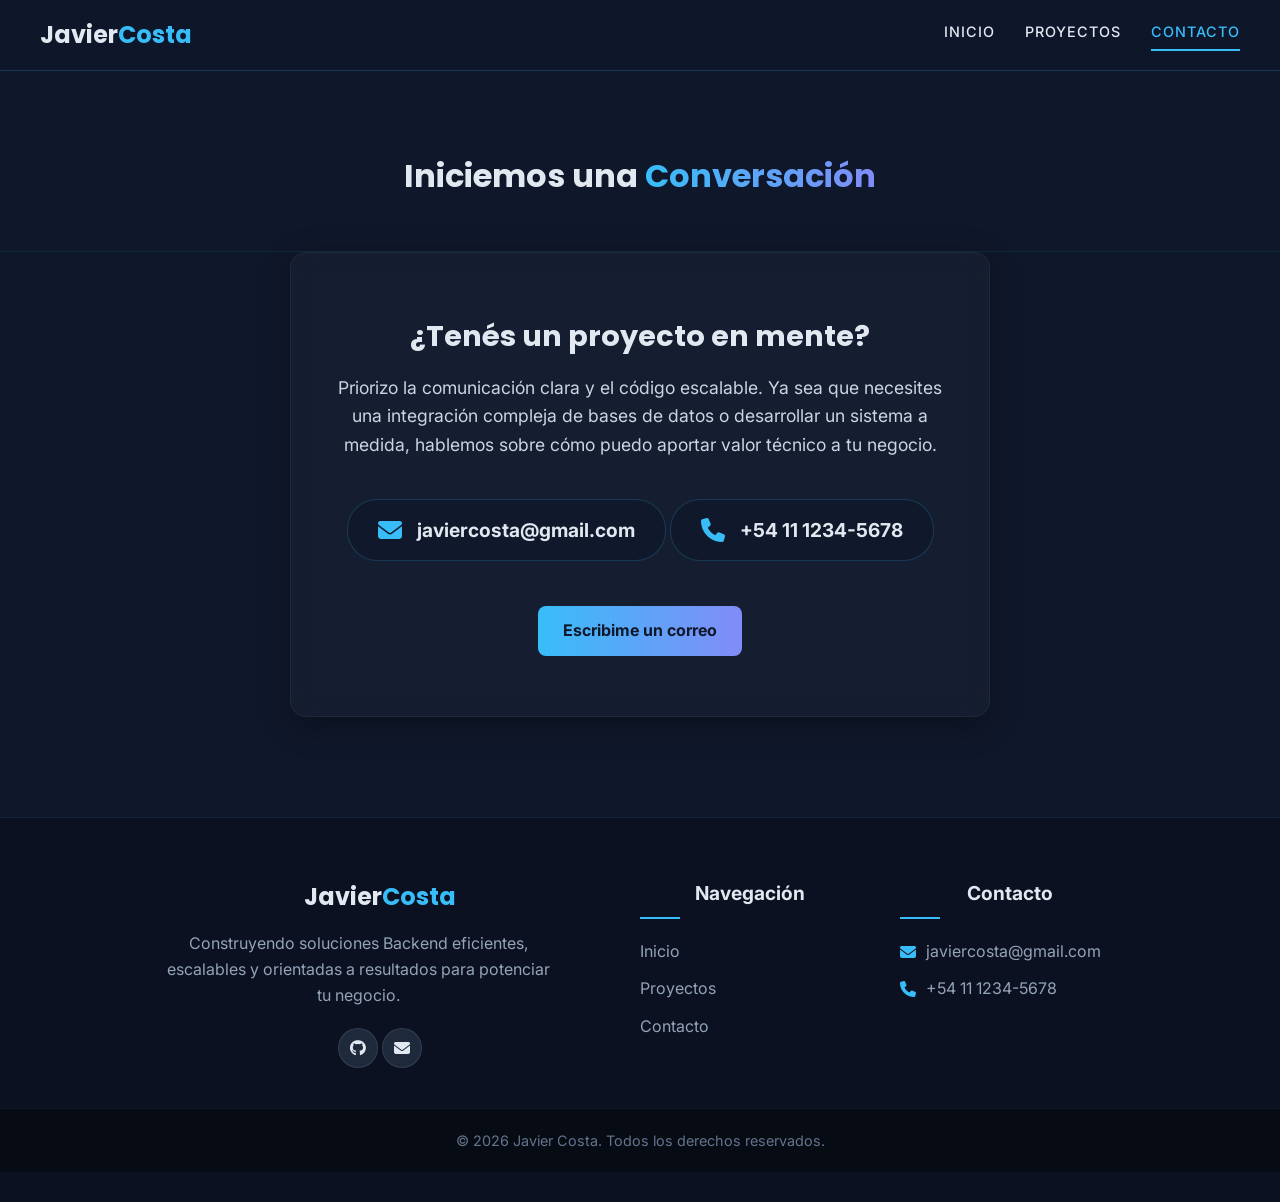
==== html/contacto.html @ f79e32a3 "Add files via upload" ====
<!DOCTYPE html>
<html lang="es">
<head>
    <meta charset="UTF-8">
    <meta name="viewport" content="width=device-width, initial-scale=1.0">
    <title>Contacto | Javier Costa</title>
    <link rel="preconnect" href="https://fonts.googleapis.com">
    <link rel="preconnect" href="https://fonts.gstatic.com" crossorigin>
    <link href="https://fonts.googleapis.com/css2?family=Inter:wght@300;400;500&family=Poppins:wght@500;700;800&display=swap" rel="stylesheet">
    <link rel="stylesheet" href="https://cdnjs.cloudflare.com/ajax/libs/font-awesome/6.4.0/css/all.min.css">
    <link rel="stylesheet" href="/css/estilos.css">
</head>
<body>
    <nav class="navbar">
        <div class="barra-progreso-contenedor">
            <div class="barra-progreso" id="barra-progreso"></div>
        </div>
        <div class="nav-expandido nav-container">
            <a href="index.html" class="logo">Javier<span>Costa</span></a>
            <button class="menu-toggle" id="menu-toggle">
                <i class="fas fa-bars"></i>
            </button>
            <ul class="nav-menu" id="nav-menu">
                <li><a href="index.html" class="nav-link">Inicio</a></li>
                <li><a href="proyectos.html" class="nav-link">Proyectos</a></li>
                <li><a href="contacto.html" class="nav-link activo-link">Contacto</a></li> 
            </ul>
        </div>
    </nav>

    <header class="header-interno" style="padding: 150px 0 50px 0; text-align: center;">
        <div class="contenedor">
            <h1>Iniciemos una <span class="texto-gradiente">Conversación</span></h1>
        </div>
    </header>

   <main class="contenedor" style="padding-bottom: 100px;">
        <div class="contacto-simplificado card">
            <div class="contacto-info text-center">
                <h3>¿Tenés un proyecto en mente?</h3>
                <p>Priorizo la comunicación clara y el código escalable. Ya sea que necesites una integración compleja de bases de datos o desarrollar un sistema a medida, hablemos sobre cómo puedo aportar valor técnico a tu negocio.</p>
                
                <div class="info-item-grande">
                    <i class="fas fa-envelope"></i>
                    <span>javiercosta@gmail.com</span>
                </div>

                <div class="info-item-grande">
                    <i class="fas fa-phone"></i>
                    <span>+54 11 1234-5678</span>
                </div>
                <a href="mailto:javiercosta@gmail.com" class="btn btn-primario mt-4">Escribime un correo</a>
            </div>
        </div>
    </main>

 <footer class="footer-moderno">
        <div class="contenedor footer-grid">
            <div class="footer-columna marca">
                <a href="index.html" class="logo">Javier<span>Costa</span></a>
                <p>Construyendo soluciones Backend eficientes, escalables y orientadas a resultados para potenciar tu negocio.</p>
                <div class="redes-sociales-footer">
                    <a href="https://github.com/ModuMod" class="btn-icono-pequeno"><i class="fab fa-github"></i></a>
                    <a href="mailto:javiercosta@gmail.com" class="btn-icono-pequeno"><i class="fas fa-envelope"></i></a>

                </div>
            </div>
            
            <div class="footer-columna">
                <h4>Navegación</h4>
                <ul>
                    <li><a href="index.html">Inicio</a></li>
                    <li><a href="proyectos.html">Proyectos</a></li>
                    <li><a href="contacto.html">Contacto</a></li>
                </ul>
            </div>
            
            <div class="footer-columna">
                <h4>Contacto</h4>
                <ul>
                    <li><i class="fas fa-envelope"></i> javiercosta@gmail.com</li>
                     <li><i class="fas fa-phone"></i> +54 11 1234-5678</li>
                </ul>
            </div>
        </div>
        
        <div class="footer-bottom">
            <div class="contenedor">
                <p>&copy; 2026 Javier Costa. Todos los derechos reservados.</p>
            </div>
        </div>
    </footer>
    <script src="/js/app.js"></script>
</body>
</html>
---- css/estilos.css ----
:root {
    --color-fondo: #0f172a;
    --color-texto: #e2e8f0;
    --color-acento: #38bdf8;
    --color-acento-hover: #0ea5e9;
    --color-card: #1e293b;
    --gradiente-hero: linear-gradient(135deg, #0f172a 0%, #1e293b 100%);
    --gradiente-texto: linear-gradient(90deg, #38bdf8, #818cf8);
    --font-texto: 'Inter', sans-serif;
    --font-titulos: 'Poppins', sans-serif;
}
/* --- BONUS UX: SCROLL FLUIDO Y COMPENSACIÓN --- */
html {
    scroll-behavior: smooth;
    /* Compensa la altura del navbar para que no tape los títulos */
    scroll-padding-top: 90px; 
}

/* --- BONUS UX: SCROLLBAR PERSONALIZADA --- */
::-webkit-scrollbar {
    width: 10px;
}

::-webkit-scrollbar-track {
    background: var(--color-fondo);
}

::-webkit-scrollbar-thumb {
    background: var(--color-card);
    border-radius: 5px;
    border: 1px solid rgba(56, 189, 248, 0.3);
}

::-webkit-scrollbar-thumb:hover {
    background: var(--color-acento);
}
* {
    margin: 0;
    padding: 0;
    box-sizing: border-box;
}

body {
    background-color: var(--color-fondo);
    color: var(--color-texto);
    line-height: 1.6;
    overflow-x: hidden;
    font-family: var(--font-texto);
}

h1, h2, h3, .logo {
    font-family: var(--font-titulos);
}

.texto-gradiente {
    background: var(--gradiente-texto);
    background-clip: text;          
    -webkit-background-clip: text;
    -webkit-text-fill-color: transparent;
}

.contenedor {
    max-width: 1000px;
    margin: 0 auto;
    padding: 0 20px;
}

/* --- SECCIÓN HERO ACTUALIZADA --- */
.hero {
    position: relative;
    padding: 180px 0 100px 0;
    border-bottom: 1px solid rgba(56, 189, 248, 0.1);
    background-color: var(--color-fondo);
}

.hero-glow {
    position: absolute;
    top: 20%;
    left: 50%;
    transform: translateX(-50%);
    width: 600px;
    height: 600px;
    background: radial-gradient(circle, rgba(56,189,248,0.1) 0%, rgba(15,23,42,0) 70%);
    z-index: 0;
    pointer-events: none;
}

.hero-grid {
    position: relative;
    z-index: 1;
    display: grid;
    grid-template-columns: 1fr 1fr;
    gap: 50px;
    align-items: center;
}

.hero-texto {
    text-align: left;
}

.hero h1 {
    font-size: 4rem;
    line-height: 1.1;
    margin-bottom: 15px;
    color: #fff;
}

.hero .subtitulo {
    font-size: 1.5rem;
    color: var(--color-texto);
    font-weight: 500;
    margin-bottom: 15px;
}

.hero .tagline {
    color: #94a3b8;
    font-size: 1.1rem;
    max-width: 90%;
}

/* Redes Sociales */
.redes-sociales {
    margin-top: 30px;
    display: flex;
    justify-content: flex-start;
    gap: 20px;
}

.btn-icono {
    display: flex;
    align-items: center;
    justify-content: center;
    width: 50px;
    height: 50px;
    background-color: var(--color-card);
    color: var(--color-acento);
    border-radius: 50%;
    text-decoration: none;
    font-size: 1.5rem;
    border: 2px solid transparent;
    transition: all 0.3s ease;
}

.btn-icono:hover {
    border-color: var(--color-acento);
    color: #fff;
    background-color: var(--color-acento);
    transform: translateY(-5px);
    box-shadow: 0 5px 15px rgba(56, 189, 248, 0.4);
}

/* Botones del Hero */
.hero-botones {
    display: flex;
    gap: 20px;
    margin-top: 30px;
}

.btn-primario {
    background: var(--gradiente-texto);
    color: #fff;
    padding: 12px 28px;
    border-radius: 30px;
    text-decoration: none;
    font-weight: bold;
    transition: transform 0.3s ease, box-shadow 0.3s ease;
    border: none;
}

.btn-primario:hover {
    transform: translateY(-3px);
    box-shadow: 0 10px 20px rgba(56, 189, 248, 0.3);
}

.btn-secundario {
    background: transparent;
    color: var(--color-texto);
    padding: 12px 28px;
    border-radius: 30px;
    text-decoration: none;
    font-weight: bold;
    border: 2px solid rgba(255,255,255,0.2);
    transition: all 0.3s ease;
}

.btn-secundario:hover {
    border-color: var(--color-acento);
    color: var(--color-acento);
}

/* Imagen Flotante del Hero */
.hero-imagen-contenedor {
    display: flex;
    justify-content: center;
}

.imagen-flotante {
    width: 100%;
    max-width: 400px;
    border-radius: 20px;
    box-shadow: 0 20px 40px rgba(0,0,0,0.6);
    border: 1px solid rgba(255,255,255,0.1);
    animation: flotar 6s ease-in-out infinite;
}

@keyframes flotar {
    0% { transform: translateY(0px); }
    50% { transform: translateY(-20px); }
    100% { transform: translateY(0px); }
}

/* --- SECCIONES GENERALES --- */
section {
    padding: 80px 0;
    border-bottom: 1px solid rgba(255,255,255,0.05);
}

section h2 {
    font-size: 2.2rem;
    margin-bottom: 40px;
    color: var(--color-acento);
    text-align: center;
    text-transform: uppercase;
    letter-spacing: 2px;
}

.grid-servicios {
    display: grid;
    grid-template-columns: repeat(auto-fit, minmax(280px, 1fr));
    gap: 30px;
}

/* --- EFECTO GLASSMORFISMO PARA LAS TARJETAS --- */
.card, .card-proyecto-moderna {
    background: rgba(30, 41, 59, 0.4); 
    backdrop-filter: blur(12px);
    -webkit-backdrop-filter: blur(12px);
    border: 1px solid rgba(255, 255, 255, 0.05); 
    box-shadow: 0 8px 32px 0 rgba(0, 0, 0, 0.3);
    position: relative;
    transition: transform 0.4s ease, box-shadow 0.4s ease, border-color 0.4s ease;
}

.card {
    padding: 35px 25px;
    border-radius: 16px;
    overflow: hidden;
}

.card-proyecto-moderna {
    display: grid;
    grid-template-columns: 1fr 1fr;
    border-radius: 16px;
    overflow: hidden;
}

/* Efecto luminoso superior elegante en hover */
.card::before, .card-proyecto-moderna::before {
    content: "";
    position: absolute;
    top: 0;
    left: 0;
    width: 100%;
    height: 3px;
    background: var(--gradiente-texto);
    opacity: 0;
    transition: opacity 0.4s ease;
    z-index: 10;
}

.card:hover::before, .card-proyecto-moderna:hover::before {
    opacity: 1;
}

.card:hover, .card-proyecto-moderna:hover {
    transform: translateY(-10px);
    box-shadow: 0 15px 30px rgba(56, 189, 248, 0.15);
    border-color: rgba(56, 189, 248, 0.3);
}

/* Contenido interno de las tarjetas */
.icono-card {
    font-size: 2.5rem;
    color: var(--color-acento);
    margin-bottom: 20px;
}

.card h3, .card-proyecto-moderna h3 {
    margin-bottom: 15px;
    font-size: 1.4rem;
}

.card p, .card-proyecto-moderna p {
    color: #cbd5e1;
}

.btn {
    display: inline-flex;
    align-items: center;
    gap: 10px;
    background-color: var(--color-acento);
    color: var(--color-fondo);
    padding: 12px 25px;
    text-decoration: none;
    font-weight: bold;
    border-radius: 8px;
    margin-top: 20px;
    transition: all 0.3s ease;
}

.btn:hover {
    background-color: var(--color-acento-hover);
    transform: scale(1.05);
    box-shadow: 0 5px 15px rgba(56, 189, 248, 0.4);
}

/* --- ESTILOS DE LAS ETIQUETAS TECH --- */
.etiquetas-tech {
    display: flex;
    gap: 10px;
    margin-bottom: 20px;
    flex-wrap: wrap;
}

.tag {
    background: rgba(56, 189, 248, 0.1);
    color: var(--color-acento);
    padding: 6px 14px;
    border-radius: 20px;
    font-size: 0.8rem;
    font-weight: 600;
    letter-spacing: 0.5px;
    border: 1px solid rgba(56, 189, 248, 0.2);
    box-shadow: 0 2px 10px rgba(0,0,0,0.1);
}

footer {
    text-align: center;
    padding: 30px 0;
    color: #64748b;
    background-color: var(--color-card);
}

/* --- CLASES DE ANIMACIÓN --- */
.oculto {
    opacity: 0;
    transform: translateY(40px);
    transition: opacity 0.8s ease-out, transform 0.8s ease-out;
}

.mostrar {
    opacity: 1;
    transform: translateY(0);
}

/* --- NAVBAR Y MENÚ --- */
.navbar {
    position: fixed;
    top: 0;
    left: 0;
    width: 100%;
    background-color: rgba(15, 23, 42, 0.95);
    backdrop-filter: blur(10px);
    z-index: 1000;
    border-bottom: 1px solid rgba(56, 189, 248, 0.2);
}
.nav-expandido {
    max-width: 1300px; /* Más ancho que el contenedor normal de 1000px */
    width: 100%;
    margin: 0 auto;
    padding: 0 40px;
}
.nav-container {
    display: flex;
    justify-content: space-between;
    align-items: center;
    height: 70px;
}

.logo {
    font-size: 1.5rem;
    font-weight: bold;
    color: var(--color-texto);
    text-decoration: none;
}

.logo span {
    color: var(--color-acento);
}

.nav-menu {
    display: flex;
    list-style: none;
    gap: 30px;
}

.nav-link {
    color: var(--color-texto);
    text-decoration: none;
    font-weight: 500;
    transition: color 0.3s ease;
    text-transform: uppercase;
    font-size: 0.9rem;
    letter-spacing: 1px;
}

.nav-link:hover {
    color: var(--color-acento);
}

.menu-toggle {
    display: none;
    background: none;
    border: none;
    color: var(--color-texto);
    font-size: 1.8rem;
    cursor: pointer;
}

/* --- LAYOUTS (SOBRE MÍ Y PROYECTOS) --- */
.sobre-mi-grid {
    display: grid;
    grid-template-columns: 1fr 1fr;
    gap: 40px;
    align-items: center;
}

.sobre-mi-texto p {
    margin-bottom: 15px;
    font-size: 1.1rem;
}

.sobre-mi-imagen img {
    width: 100%;
    border-radius: 12px;
    box-shadow: 0 10px 30px rgba(0,0,0,0.5);
    border: 2px solid var(--color-card);
    transition: transform 0.4s ease;
}

.sobre-mi-imagen img:hover {
    transform: scale(1.02);
}

.proyecto-imagen img {
    width: 100%;
    height: 100%;
    object-fit: cover;
}

.proyecto-info {
    padding: 40px;
    display: flex;
    flex-direction: column;
    justify-content: center;
}

/* --- DISEÑO RESPONSIVO (MÓVILES) --- */
@media (max-width: 768px) {
    .menu-toggle {
        display: block;
    }

    .nav-menu {
        position: absolute;
        top: 70px;
        left: -100%;
        flex-direction: column;
        background-color: rgba(15, 23, 42, 0.98);
        width: 100%;
        text-align: center;
        transition: left 0.4s ease;
        padding: 20px 0;
        box-shadow: 0 10px 20px rgba(0,0,0,0.5);
    }

    .nav-menu.activo {
        left: 0;
    }

    .sobre-mi-grid, .card-proyecto-moderna, .hero-grid {
        grid-template-columns: 1fr;
    }
    
    .hero-texto {
        text-align: center;
    }

    .hero h1 {
        font-size: 3rem;
    }

    .hero-botones, .redes-sociales {
        justify-content: center;
    }

    .proyecto-imagen img {
        height: 250px;
    }
}
/* --- UX: BARRA DE PROGRESO Y SPY SCROLL --- */
.barra-progreso-contenedor {
    position: absolute;
    top: 0;
    left: 0;
    width: 100%;
    height: 4px;
    background: transparent;
    z-index: 1001;
}

.barra-progreso {
    height: 100%;
    background: var(--gradiente-texto);
    width: 0%;
    transition: width 0.1s ease-out;
}

/* Estado activo del link de navegación */
.nav-link.activo-link {
    color: var(--color-acento);
}

.nav-link.activo-link::after {
    content: '';
    display: block;
    width: 100%;
    height: 2px;
    background: var(--color-acento);
    margin-top: 5px;
}

/* --- SECCIÓN CONTACTO --- */
.contacto-grid {
    display: grid;
    grid-template-columns: 1fr 1fr;
    gap: 50px;
    background: rgba(30, 41, 59, 0.4); 
    backdrop-filter: blur(12px);
    -webkit-backdrop-filter: blur(12px);
    border: 1px solid rgba(255, 255, 255, 0.05);
    border-radius: 16px;
    padding: 40px;
    box-shadow: 0 8px 32px 0 rgba(0, 0, 0, 0.3);
}

.contacto-info h3 {
    font-size: 1.8rem;
    margin-bottom: 15px;
    color: var(--color-texto);
}

.contacto-info p {
    margin-bottom: 30px;
    color: #cbd5e1;
}

.info-item {
    display: flex;
    align-items: center;
    gap: 15px;
    margin-bottom: 20px;
    font-size: 1.1rem;
}

.info-item i {
    color: var(--color-acento);
    font-size: 1.5rem;
    background: rgba(56, 189, 248, 0.1);
    padding: 12px;
    border-radius: 50%;
}

.contacto-form {
    display: flex;
    flex-direction: column;
    gap: 20px;
}

.input-group input, .input-group textarea {
    width: 100%;
    padding: 16px;
    border-radius: 8px;
    background: rgba(15, 23, 42, 0.6);
    border: 1px solid rgba(255,255,255,0.1);
    color: var(--color-texto);
    font-family: var(--font-texto);
    font-size: 1rem;
    transition: border-color 0.3s ease, box-shadow 0.3s ease;
}

.input-group input:focus, .input-group textarea:focus {
    outline: none;
    border-color: var(--color-acento);
    box-shadow: 0 0 10px rgba(56, 189, 248, 0.2);
}

/* Ajuste responsivo para el contacto */
@media (max-width: 768px) {
    .contacto-grid {
        grid-template-columns: 1fr;
        padding: 25px;
    }
}
/* --- SECCIÓN EXPERIENCIA (LÍNEA DE TIEMPO) --- */
.experiencia {
    padding-top: 40px;
}

.timeline {
    position: relative;
    max-width: 800px;
    margin: 0 auto;
    padding-left: 40px; /* Espacio para la línea vertical */
}

/* La línea vertical con el gradiente */
.timeline::before {
    content: '';
    position: absolute;
    left: 8px; /* Posición de la línea */
    top: 0;
    width: 2px;
    height: 100%;
    background: var(--gradiente-texto);
    border-radius: 2px;
}

.timeline-item {
    position: relative;
    margin-bottom: 40px;
}

/* El "punto" indicador en la línea de tiempo */
.timeline-item::before {
    content: '';
    position: absolute;
    left: -40px; /* Alineado exacto con la línea */
    top: 25px;
    width: 18px;
    height: 18px;
    border-radius: 50%;
    background: var(--color-fondo);
    border: 3px solid var(--color-acento);
    z-index: 2;
    transition: background 0.3s ease, box-shadow 0.3s ease;
}

.timeline-item:hover::before {
    background: var(--color-acento);
    box-shadow: 0 0 15px rgba(56, 189, 248, 0.6);
}

.timeline-item .fecha {
    display: inline-block;
    background: rgba(56, 189, 248, 0.1);
    color: var(--color-acento);
    padding: 6px 14px;
    border-radius: 20px;
    font-size: 0.85rem;
    font-weight: 600;
    margin-bottom: 15px;
    border: 1px solid rgba(56, 189, 248, 0.2);
}

/* --- SECCIÓN HABILIDADES (STACK TECNOLÓGICO) --- */
.grid-habilidades {
    display: flex;
    flex-wrap: wrap;
    justify-content: center;
    gap: 20px;
    margin-top: 20px;
}

.skill-tag {
    display: flex;
    align-items: center;
    gap: 12px;
    /* Mismo efecto Glassmorfismo de tus tarjetas */
    background: rgba(30, 41, 59, 0.4); 
    backdrop-filter: blur(12px);
    -webkit-backdrop-filter: blur(12px);
    border: 1px solid rgba(255, 255, 255, 0.05);
    padding: 15px 25px;
    border-radius: 12px;
    font-size: 1.1rem;
    font-weight: 500;
    color: var(--color-texto);
    box-shadow: 0 4px 15px rgba(0,0,0,0.2);
    transition: all 0.3s ease;
    cursor: default;
}
.skill-tag img {
    width: 32px;
    height: 32px;
    object-fit: contain;
    transition: transform 0.3s ease;
}

.skill-tag:hover img {
    transform: scale(1.15);
}

.skill-tag:hover {
    transform: translateY(-5px);
    border-color: rgba(56, 189, 248, 0.4);
    box-shadow: 0 10px 25px rgba(56, 189, 248, 0.15);
    color: #fff;
}

.skill-tag:hover i {
    transform: scale(1.2);
}

/* --- HEADER INTERNO (Para las páginas de Proyectos y Contacto) --- */
.header-interno {
    position: relative;
    background: var(--color-fondo);
    border-bottom: 1px solid rgba(56, 189, 248, 0.1);
}
/* --- CONTACTO SIMPLIFICADO --- */
.contacto-simplificado {
    max-width: 700px;
    margin: 0 auto;
    padding: 60px 40px;
    text-align: center;
}

.contacto-simplificado p {
    margin-bottom: 40px;
    font-size: 1.1rem;
}

.info-item-grande {
    display: inline-flex;
    align-items: center;
    gap: 15px;
    background: rgba(15, 23, 42, 0.6);
    padding: 15px 30px;
    border-radius: 30px;
    border: 1px solid rgba(56, 189, 248, 0.2);
    font-size: 1.2rem;
    font-weight: bold;
    color: var(--color-texto);
    margin-bottom: 20px;
}

.info-item-grande i {
    color: var(--color-acento);
    font-size: 1.5rem;
}

.mt-4 { margin-top: 25px; }
/* --- FOOTER PROFESIONAL --- */
.footer-moderno {
    background-color: #0b1120; /* Un tono un poco más oscuro que el fondo principal */
    border-top: 1px solid rgba(56, 189, 248, 0.1);
    padding-top: 60px;
}

.footer-grid {
    display: grid;
    grid-template-columns: 2fr 1fr 1fr;
    gap: 40px;
    margin-bottom: 40px;
}

.footer-columna h4 {
    color: var(--color-texto);
    margin-bottom: 20px;
    font-size: 1.2rem;
    position: relative;
    padding-bottom: 10px;
}

.footer-columna h4::after {
    content: '';
    position: absolute;
    left: 0;
    bottom: 0;
    width: 40px;
    height: 2px;
    background: var(--color-acento);
}

.footer-columna p {
    color: #94a3b8;
    margin-top: 15px;
    margin-bottom: 20px;
    max-width: 90%;
}

.footer-columna ul {
    list-style: none;
}

.footer-columna ul li {
    margin-bottom: 12px;
    color: #94a3b8;
    display: flex;
    align-items: center;
    gap: 10px;
}

.footer-columna ul li a {
    color: #94a3b8;
    text-decoration: none;
    transition: color 0.3s ease;
}

.footer-columna ul li a:hover {
    color: var(--color-acento);
}

.footer-columna ul li i {
    color: var(--color-acento);
}

.btn-icono-pequeno {
    display: inline-flex;
    align-items: center;
    justify-content: center;
    width: 40px;
    height: 40px;
    background-color: var(--color-card);
    color: var(--color-texto);
    border-radius: 50%;
    text-decoration: none;
    transition: all 0.3s ease;
    border: 1px solid rgba(255,255,255,0.1);
}

.btn-icono-pequeno:hover {
    background-color: var(--color-acento);
    color: #fff;
    border-color: var(--color-acento);
    transform: translateY(-3px);
}

.footer-bottom {
    background-color: #070b14;
    padding: 20px 0;
    text-align: center;
    border-top: 1px solid rgba(255,255,255,0.05);
}

.footer-bottom p {
    color: #64748b;
    font-size: 0.9rem;
}

@media (max-width: 768px) {
    .footer-grid {
        grid-template-columns: 1fr;
        text-align: center;
    }
    .footer-columna h4::after {
        left: 50%;
        transform: translateX(-50%);
    }
    .footer-columna ul li {
        justify-content: center;
    }
    .footer-columna p {
        max-width: 100%;
    }
}
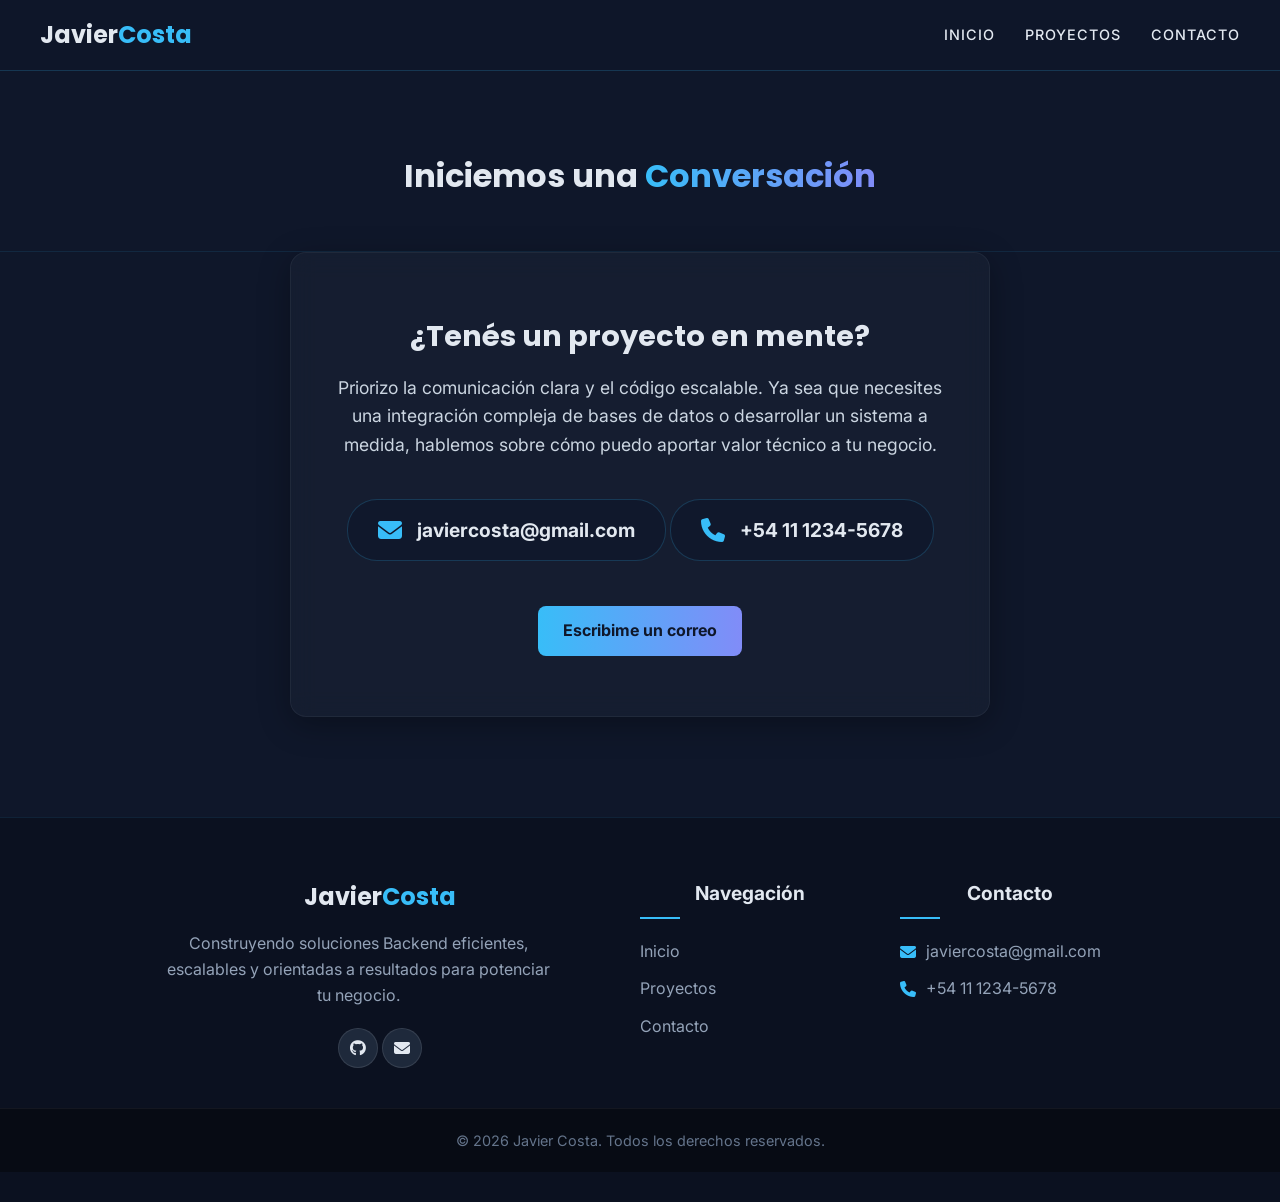
==== commit f550d9aa: "Update contacto.html" ====
--- a/html/contacto.html
+++ b/html/contacto.html
@@ -16,14 +16,14 @@
             <div class="barra-progreso" id="barra-progreso"></div>
         </div>
         <div class="nav-expandido nav-container">
-            <a href="index.html" class="logo">Javier<span>Costa</span></a>
+            <a href="/index.html" class="logo">Javier<span>Costa</span></a>
             <button class="menu-toggle" id="menu-toggle">
                 <i class="fas fa-bars"></i>
             </button>
             <ul class="nav-menu" id="nav-menu">
-                <li><a href="index.html" class="nav-link">Inicio</a></li>
-                <li><a href="proyectos.html" class="nav-link">Proyectos</a></li>
-                <li><a href="contacto.html" class="nav-link activo-link">Contacto</a></li> 
+                <li><a href="/index.html" class="nav-link">Inicio</a></li>
+                <li><a href="/html/proyectos.html" class="nav-link">Proyectos</a></li>
+                <li><a href="/html/contacto.html" class="nav-link">Contacto</a></li> 
             </ul>
         </div>
     </nav>
@@ -57,7 +57,7 @@
  <footer class="footer-moderno">
         <div class="contenedor footer-grid">
             <div class="footer-columna marca">
-                <a href="index.html" class="logo">Javier<span>Costa</span></a>
+                <a href="/index.html" class="logo">Javier<span>Costa</span></a>
                 <p>Construyendo soluciones Backend eficientes, escalables y orientadas a resultados para potenciar tu negocio.</p>
                 <div class="redes-sociales-footer">
                     <a href="https://github.com/ModuMod" class="btn-icono-pequeno"><i class="fab fa-github"></i></a>
@@ -69,9 +69,9 @@
             <div class="footer-columna">
                 <h4>Navegación</h4>
                 <ul>
-                    <li><a href="index.html">Inicio</a></li>
-                    <li><a href="proyectos.html">Proyectos</a></li>
-                    <li><a href="contacto.html">Contacto</a></li>
+                    <li><a href="/index.html">Inicio</a></li>
+                    <li><a href="/html/proyectos.html">Proyectos</a></li>
+                    <li><a href="/html/contacto.html">Contacto</a></li>
                 </ul>
             </div>
             
@@ -92,4 +92,4 @@
     </footer>
     <script src="/js/app.js"></script>
 </body>
-</html>+</html>
